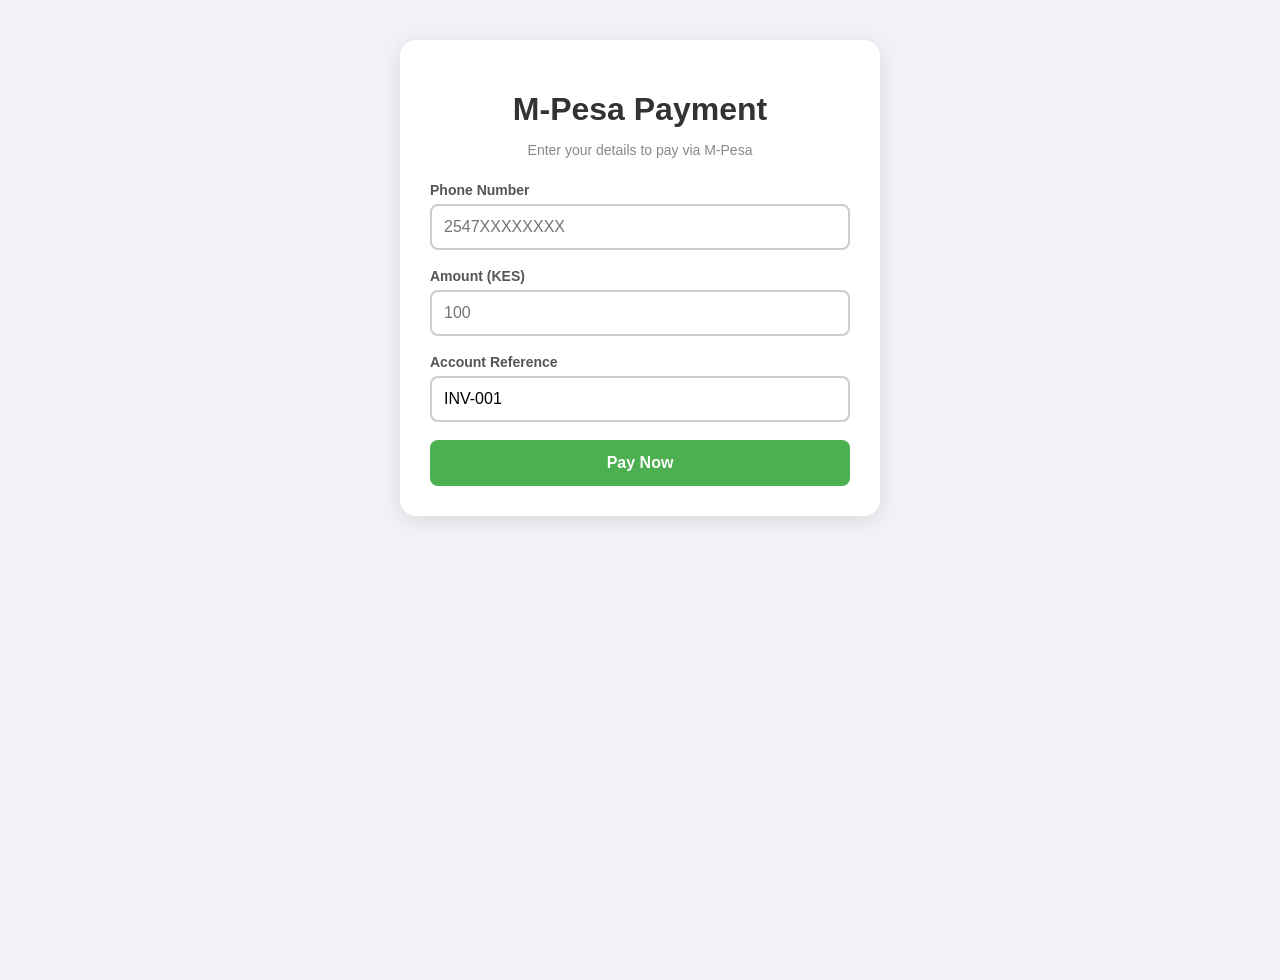
==== index.html @ 0d153cee "Initial commit: M-Pesa frontend" ====
<!DOCTYPE html>
<html lang="en">
<head>
  <meta charset="UTF-8">
  <meta name="viewport" content="width=device-width, initial-scale=1.0">
  <title>M-Pesa Payment</title>
  <link rel="stylesheet" href="style.css">
</head>
<body>

  <div class="container">
    <h1>M-Pesa Payment</h1>
    <p class="subtitle">Enter your details to pay via M-Pesa</p>

    <form id="paymentForm">
      <div class="form-group">
        <label for="phone">Phone Number</label>
        <input type="tel" id="phone" placeholder="2547XXXXXXXX" required>
      </div>

      <div class="form-group">
        <label for="amount">Amount (KES)</label>
        <input type="number" id="amount" placeholder="100" min="1" required>
      </div>

      <div class="form-group">
        <label for="reference">Account Reference</label>
        <input type="text" id="reference" placeholder="INV-001" value="INV-001">
      </div>

      <button type="submit" id="payBtn">Pay Now</button>
    </form>

    <div id="status" class="status"></div>

    <div id="transactionInfo" class="transaction-info"></div>
  </div>

  <script src="script.js"></script>
</body>
</html>
---- style.css ----
body {
  font-family: Arial, sans-serif;
  background: #f0f2f5;
  display: flex;
  justify-content: center;
  align-items: flex-start;
  min-height: 100vh;
  margin: 0;
  padding: 40px 20px;
}

.container {
  background: white;
  padding: 30px;
  border-radius: 16px;
  box-shadow: 0 4px 20px rgba(0, 0, 0, 0.1);
  width: 100%;
  max-width: 420px;
}

h1 {
  text-align: center;
  color: #333;
  margin-bottom: 6px;
}

.subtitle {
  text-align: center;
  color: #888;
  font-size: 14px;
  margin-bottom: 24px;
}

.form-group {
  margin-bottom: 18px;
}

label {
  display: block;
  margin-bottom: 6px;
  font-weight: bold;
  color: #555;
  font-size: 14px;
}

input {
  width: 100%;
  padding: 12px;
  font-size: 16px;
  border: 2px solid #ccc;
  border-radius: 8px;
  box-sizing: border-box;
}

input:focus {
  border-color: #4f8cf7;
  outline: none;
}

button {
  width: 100%;
  padding: 14px;
  font-size: 16px;
  font-weight: bold;
  background: #4caf50;
  color: white;
  border: none;
  border-radius: 8px;
  cursor: pointer;
  transition: background 0.2s;
}

button:hover {
  background: #3d8b40;
}

button:disabled {
  background: #ccc;
  cursor: not-allowed;
}

.status {
  margin-top: 20px;
  padding: 14px;
  border-radius: 8px;
  text-align: center;
  font-size: 15px;
  display: none;
}

.status.info {
  display: block;
  background: #e3f2fd;
  color: #1976d2;
}

.status.success {
  display: block;
  background: #e8f5e9;
  color: #2e7d32;
}

.status.error {
  display: block;
  background: #ffebee;
  color: #c62828;
}

.transaction-info {
  margin-top: 16px;
  padding: 16px;
  background: #f9f9f9;
  border-radius: 8px;
  font-size: 14px;
  display: none;
}

.transaction-info.active {
  display: block;
}

.transaction-info h3 {
  margin: 0 0 10px 0;
  color: #333;
}

.transaction-info p {
  margin: 6px 0;
  color: #555;
}

.transaction-info .label {
  font-weight: bold;
  color: #333;
}

.receipt {
  color: #2e7d32;
  font-weight: bold;
}
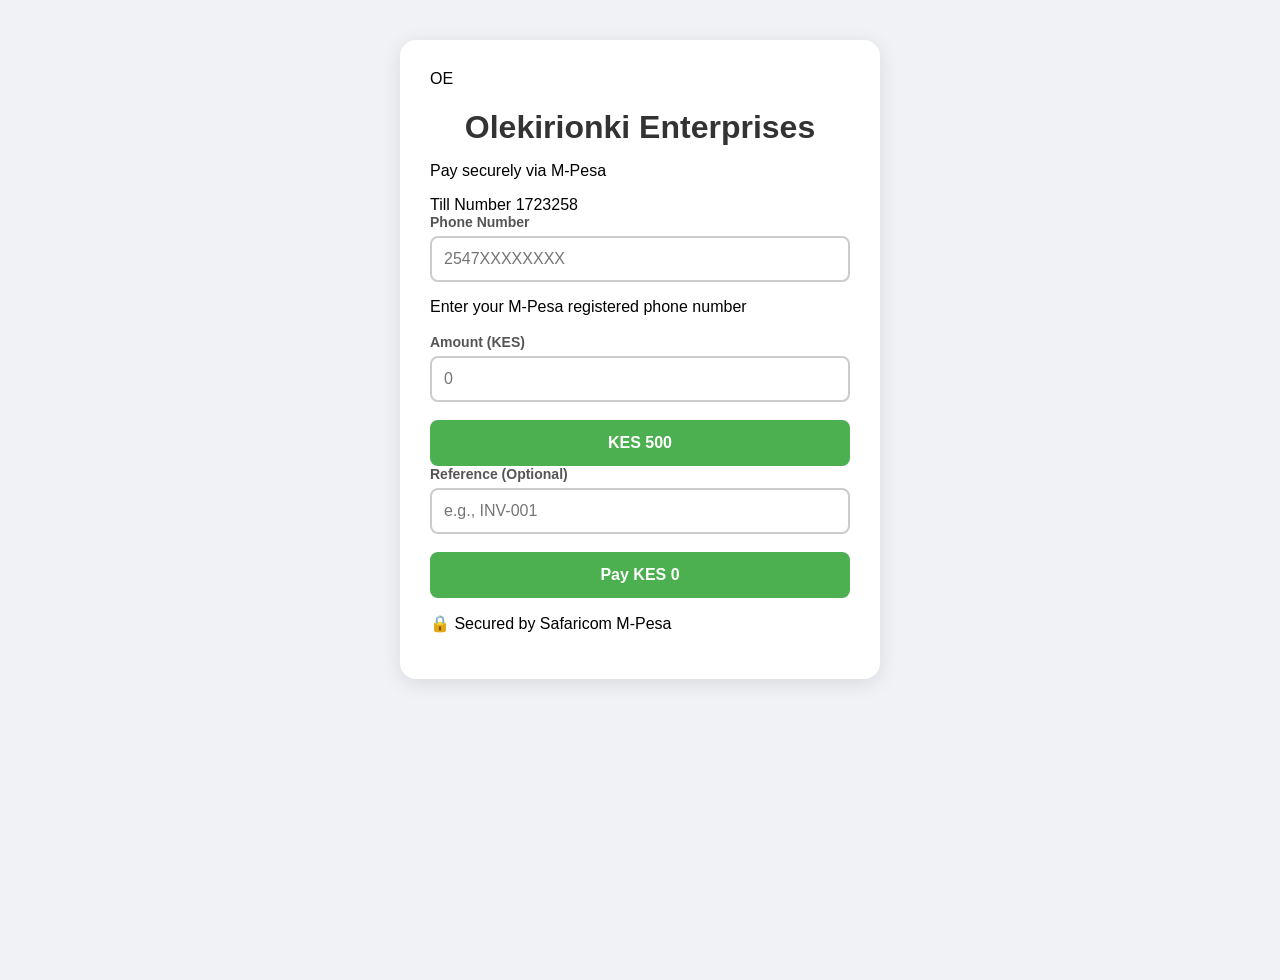
==== commit 885ccf90: "modified ui" ====
--- a/index.html
+++ b/index.html
@@ -3,37 +3,89 @@
 <head>
   <meta charset="UTF-8">
   <meta name="viewport" content="width=device-width, initial-scale=1.0">
-  <title>M-Pesa Payment</title>
+  <title>Olekirionki Enterprises - Pay via M-Pesa</title>
   <link rel="stylesheet" href="style.css">
 </head>
 <body>
 
   <div class="container">
-    <h1>M-Pesa Payment</h1>
-    <p class="subtitle">Enter your details to pay via M-Pesa</p>
 
-    <form id="paymentForm">
+    <!-- Header -->
+    <div class="header">
+      <div class="logo">
+        <span class="logo-icon">OE</span>
+      </div>
+      <h1>Olekirionki Enterprises</h1>
+      <p class="tagline">Pay securely via M-Pesa</p>
+    </div>
+
+    <!-- Till Number Display -->
+    <div class="till-display">
+      <span class="till-label">Till Number</span>
+      <span class="till-number">1723258</span>
+    </div>
+
+    <!-- Payment Form -->
+    <form id="paymentForm" class="payment-form">
+
+      <!-- Phone -->
       <div class="form-group">
         <label for="phone">Phone Number</label>
-        <input type="tel" id="phone" placeholder="2547XXXXXXXX" required>
+        <input
+          type="tel"
+          id="phone"
+          placeholder="2547XXXXXXXX"
+          maxlength="12"
+          required
+        >
+        <p class="hint">Enter your M-Pesa registered phone number</p>
       </div>
 
+      <!-- Amount -->
       <div class="form-group">
         <label for="amount">Amount (KES)</label>
-        <input type="number" id="amount" placeholder="100" min="1" required>
+        <input
+          type="number"
+          id="amount"
+          placeholder="0"
+          min="1"
+          required
+        >
       </div>
 
-      <div class="form-group">
-        <label for="reference">Account Reference</label>
-        <input type="text" id="reference" placeholder="INV-001" value="INV-001">
+      <!-- Quick Select -->
+      <div class="quick-select">
+        <button type="button" class="quick-btn" data-amount="500">KES 500</button>
       </div>
 
-      <button type="submit" id="payBtn">Pay Now</button>
+      <!-- Reference -->
+      <div class="form-group">
+        <label for="reference">Reference (Optional)</label>
+        <input
+          type="text"
+          id="reference"
+          placeholder="e.g., INV-001"
+        >
+      </div>
+
+      <!-- Pay Button -->
+      <button type="submit" id="payBtn" class="pay-btn">
+        Pay KES 0
+      </button>
+
     </form>
 
+    <!-- Status Area -->
     <div id="status" class="status"></div>
 
-    <div id="transactionInfo" class="transaction-info"></div>
+    <!-- Receipt Area -->
+    <div id="receipt" class="receipt"></div>
+
+    <!-- Footer -->
+    <div class="footer">
+      <p>🔒 Secured by Safaricom M-Pesa</p>
+    </div>
+
   </div>
 
   <script src="script.js"></script>
